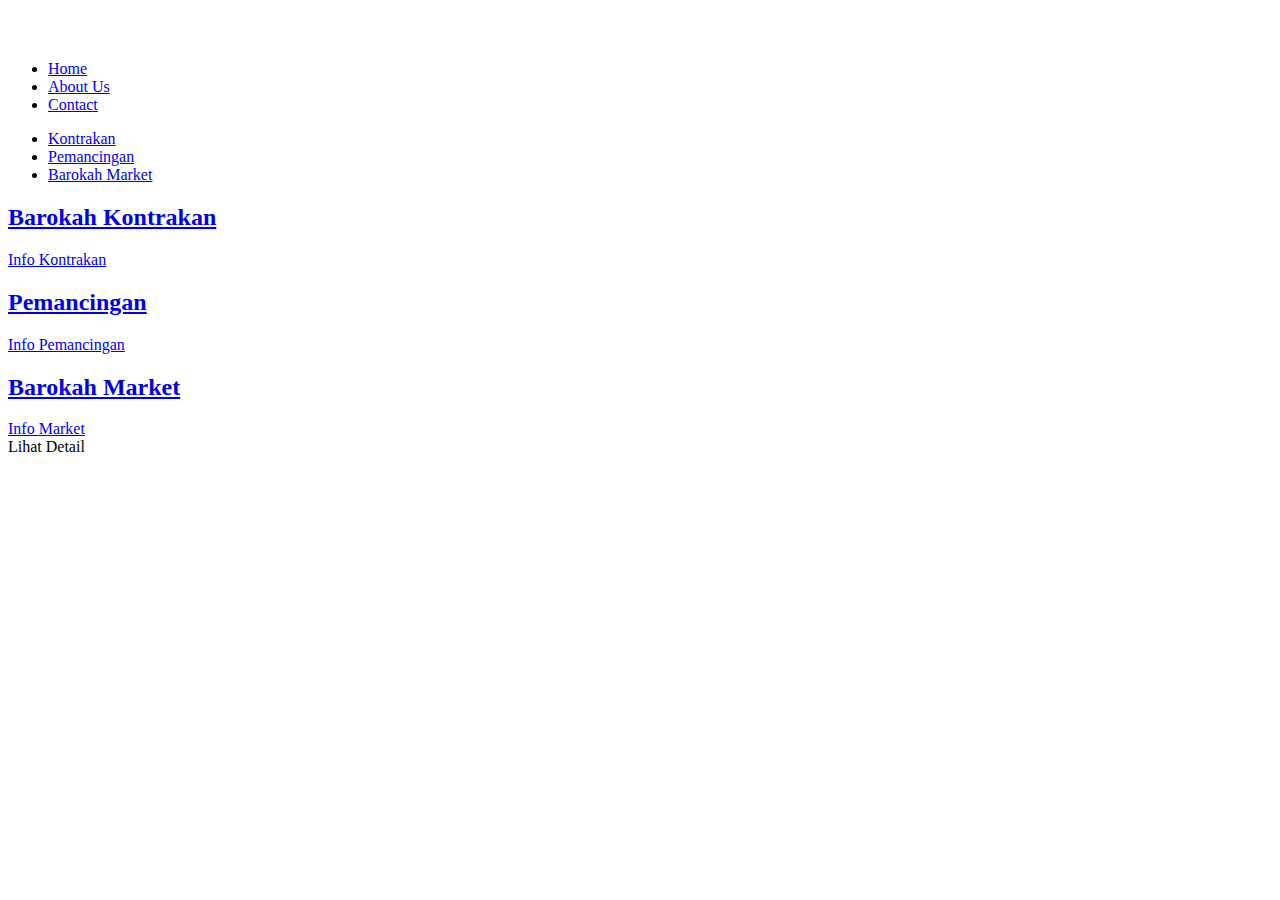
==== index.html @ 00d911ad "Update index.html" ====
<!DOCTYPE html>
<html lang="en">

<head>
  <title>Barokah Home</title>
  <meta charset="UTF-8">
  <meta name="description" content="Barokah Home">
  <meta name="keywords" content="Kontrakan, Sembako, Pemancingan">
  <meta name="viewport" content="width=device-width, initial-scale=1.0">

  <!-- Stylesheets -->
  <link rel="stylesheet" href="css/style.css" />

  <!--[if lt IE 9]>
  	  <script src="https://oss.maxcdn.com/html5shiv/3.7.2/html5shiv.min.js"></script>
  	  <script src="https://oss.maxcdn.com/respond/1.4.2/respond.min.js"></script>
  	<![endif]-->

  <!-- FAVICON  -->
  <link rel="shortcut icon" href="img/favico.png">

  <!-- Font icons -->
  <link rel="stylesheet" href="icon-fonts/fontawesome-5.0.6/css/fontawesome-all.min.css" />
  <link rel="stylesheet" href="icon-fonts/flaticon/flaticon.css" />

  <!-- Google Font -->
  <link href="https://fonts.googleapis.com/css?family=Roboto:300,400,500&display=swap&subset=latin-ext"
    rel="stylesheet">
  <link href="https://fonts.googleapis.com/css?family=Teko:500,600&display=swap&subset=latin-ext" rel="stylesheet">

</head>

<body>

  <!-- preloader -->
  <div class="preloader first">
    <div class="loader">
      <div class="loader-inner"></div>
    </div>
  </div>

  <main>

    <!-- HEADER 
==================================================-->
    <header>
      <a href="index.html" class="logo float-left"><img src="img/logo.png" alt=""> </a>
      <div class="menu float-right"><img src="img/menu.png" alt=""></div>
    </header>

    <!-- RIGHT MENU
==================================================-->
    <div class="right-menu">
      <div class="close-icon"></div>
      <nav>
        <ul>
          <li><a data-type="ajax-load" href="index.html">Home</a></li>
          <li><a data-type="ajax-load" href="about.html">About Us</a></li>
          <li><a data-type="ajax-load" href="contact.html">Contact</a></li>
        </ul>
      </nav>
    </div>


    <!-- ALL PROJECT
==================================================-->
    <div class="all-projects">
      <div class="close-icon"></div>
      <div class="container">
        <ul>
          <li><a data-type="ajax-load" href="kontrakan.html">Kontrakan</a><img src="img/works/work-1/home.png" alt="">
          </li>
          <li><a data-type="ajax-load" href="pemancingan.html">Pemancingan</a><img
              src="img/works/work-2/img_mancing_1.png" alt=""></li>
          <li><a data-type="ajax-load" href="market.html">Barokah Market</a><img src="img/works/work-3/market_1.png"
              alt=""></li>
      </div>
    </div>


    <!-- SLIDER
==================================================-->
    <div class="ws-pages">
      <div class="ws-bgs">
        <div class="ws-bg"></div>
        <div class="ws-bg"></div>
        <div class="ws-bg"></div>
      </div>
      <div class="ws-text">
        <a data-type="ajax-load" href="kontrakan.html" class="slider-text-heading">
          <h2 class="title">Barokah Kontrakan</h2>
          <span class="number">Info Kontrakan</span>
        </a>
        <a data-type="ajax-load" href="pemancingan.html" class="slider-text-heading">
          <h2 class="title">Pemancingan</h2>
          <span class="number">Info Pemancingan</span>
        </a>
        <a data-type="ajax-load" href="market.html" class="slider-text-heading">
          <h2 class="title">Barokah Market</h2>
          <span class="number">Info Market</span>
        </a>
      </div>
    </div>

    <!-- BOTTOM CONTROLS
==================================================-->
    <div class="slider-bottom">
      <!-- Navigation -->
      <div class="navigate float-left">
        <a class="next"><i class="fas fa-chevron-up"></i></a>
        <a class="prev"><i class="fas fa-chevron-down"></i></a>
      </div>
      <!-- See All -->
      <div class="see-all">Lihat Detail </div>

    </div>



  </main>
  <!-- Javascripts -->
  <script src="js/jquery-2.1.4.min.js"></script>
  <script src="js/plugins.js"></script>
  <script src="js/main.js"></script>

</body>

</html>
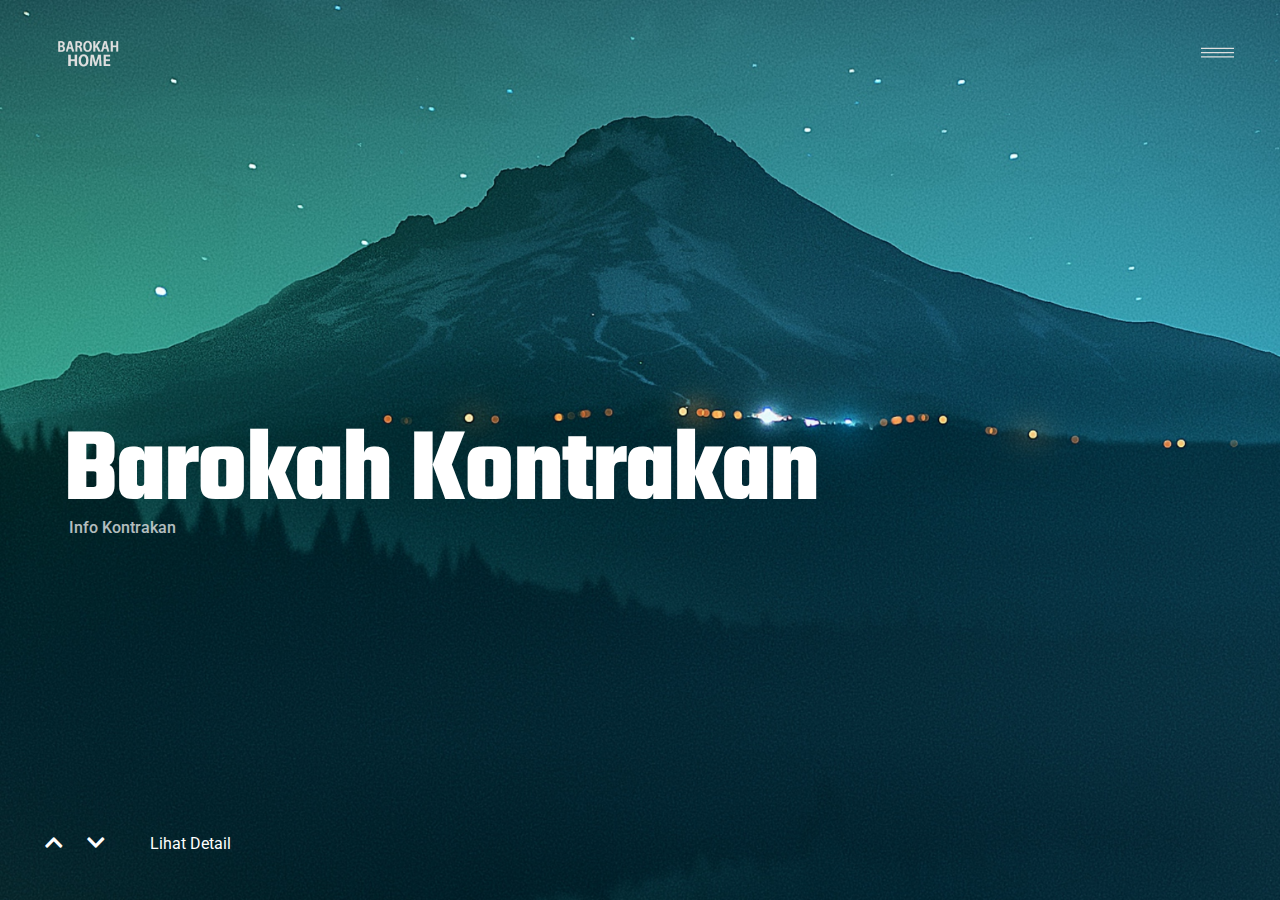
==== commit 291703c4: "first commit" ====
--- a/index.html
+++ b/index.html
@@ -4,8 +4,8 @@
 <head>
   <title>Barokah Home</title>
   <meta charset="UTF-8">
-  <meta name="description" content="Barokah Home">
-  <meta name="keywords" content="Kontrakan, Sembako, Pemancingan">
+  <meta name="description" content="Portfolio Template">
+  <meta name="keywords" content="personal, portfolio">
   <meta name="viewport" content="width=device-width, initial-scale=1.0">
 
   <!-- Stylesheets -->
@@ -125,4 +125,4 @@
 
 </body>
 
-</html>
+</html>--- a/css/style.css
+++ b/css/style.css
@@ -0,0 +1,1685 @@
+/* --------------------------------- */
+/* Css Styles                        */
+/*---------------------------------- */
+
+/**
+    Cenky  - Portfolio Template 
+    Author : Soonlabs
+    Copyright 2019
+
+
+/* Table of Content
+==================================================
+
+    1. Body and Core Css
+    2. Home Page
+    3. About Page
+    4. Portfolio List
+    5. News Page
+    6. Contact Page
+    7. Responsive
+*/
+
+@import url("margins.css");
+@import url("reset.css");
+@import url("assets.css");
+
+/*------------------------ 1 Body and Core Css ------------------------*/
+
+body {
+  font-family: 'Roboto', sans-serif;
+  background: #141414;
+  overflow-x: hidden;
+}
+
+p {
+  color: #fff;
+  font-weight: 400;
+}
+
+
+
+.box-animation {
+  opacity: 0.01;
+  -webkit-transition: translateY(80px);
+  transform: translateY(80px);
+  transform-origin: 50% 0;
+  will-change: transform;
+}
+
+.box-animation.has-scale {
+  opacity: 0.0001;
+  -webkit-transition: translateY(120px) scaleY(1.5);
+  transform: translateY(120px) scaleY(1.5);
+  transform-origin: 50% 0;
+  will-change: transform;
+}
+
+.text-animation span {
+  display: inline-block;
+  overflow: hidden;
+}
+
+.text-animation span>span {
+  display: inline-block;
+  margin: 0 !important;
+  line-height: 40px;
+  height: 40px;
+  opacity: 0;
+  -webkit-transform: translateY(60px);
+  transform: translateY(60px);
+}
+
+h1.text-animation span,
+h1.text-animation span>span {
+  line-height: 60px;
+  height: 60px;
+  margin-right: 12px;
+}
+
+h2.text-animation span,
+h2.text-animation span>span {
+  line-height: 40px;
+  height: 40px;
+  margin-right: 10px;
+}
+
+h3.text-animation span,
+h3.text-animation span>span {
+  line-height: 32px;
+  height: 32px;
+  margin-right: 8px;
+}
+
+h4.text-animation span,
+h4.text-animation span>span {
+  line-height: 28px;
+  height: 28px;
+  margin-right: 7px;
+}
+
+h5.text-animation span,
+h5.text-animation span>span {
+  line-height: 20px;
+  height: 20px;
+  margin-right: 6px;
+}
+
+h6.text-animation span,
+h6.text-animation span>span {
+  line-height: 16px;
+  height: 16px;
+  margin-right: 5px;
+}
+
+
+h1.text-animation span,
+h1.text-animation span>span {
+  line-height: 50px;
+  height: 50px;
+  margin-right: 12px;
+}
+
+h2.text-animation span,
+h2.text-animation span>span {
+  line-height: 40px;
+  height: 40px;
+  margin-right: 10px;
+}
+
+p.text-animation span,
+p.text-animation span>span {
+  line-height: 32px;
+  height: 30px;
+  margin-right: 10px;
+}
+
+
+
+main {
+  overflow: hidden;
+  width: 100%;
+}
+
+.logo img {
+  max-height: 28px;
+}
+
+.page-effect {
+  width: 0%;
+  height: 100vh;
+  right: 0;
+  background: #000;
+  position: fixed;
+  z-index: 100;
+}
+
+header {
+  width: 100%;
+  position: fixed;
+  top: 0;
+  z-index: 10;
+  padding: 40px 45px;
+}
+
+.slider-bottom {
+  width: 100%;
+  position: absolute;
+  bottom: 0;
+  z-index: 10;
+  padding: 40px 45px;
+}
+
+.slider-bottom .navigate a {
+  color: #fff;
+  font-size: 20px;
+  cursor: pointer;
+}
+
+.slider-bottom .navigate a.next {
+  margin-right: 20px;
+}
+
+.slider-bottom .navigate a:hover {
+  opacity: .5;
+  color: #fff;
+  transition: all ease 0.3s;
+  -webkit-transition: all ease 0.3s;
+  -moz-transition: all ease 0.3s;
+}
+
+.slider-bottom .see-all {
+  color: #fff;
+  font-size: 16px;
+  float: left;
+  margin-left: 45px;
+  cursor: pointer;
+  line-height: 32px;
+}
+
+.all-projects {
+  visibility: hidden;
+  opacity: 0;
+  width: 100%;
+  height: 100%;
+  background: url(../img/bg.png);
+  position: fixed;
+  z-index: 12;
+  top: 0;
+  left: 0;
+  transition: all ease 0.3s;
+  -webkit-transition: all ease 0.3s;
+  -moz-transition: all ease 0.3s;
+}
+
+.all-projects.active {
+  visibility: visible;
+  position: absolute;
+  opacity: 1;
+  transition: all ease 0.3s;
+  -webkit-transition: all ease 0.3s;
+  -moz-transition: all ease 0.3s;
+}
+
+.all-projects .close-icon {
+  position: fixed;
+}
+
+.all-projects ul {
+  margin: 120px 0 90px;
+}
+
+.all-projects ul li {
+  list-style: none;
+}
+
+.all-projects ul li a {
+  color: #fff;
+  font-size: 56px;
+  line-height: 84px;
+  opacity: .5;
+  display: inline-block;
+  width: 100%;
+  font-family: 'Teko', sans-serif;
+}
+
+.all-projects ul li img {
+  opacity: 0;
+  right: 20%;
+  top: 11%;
+  visibility: hidden;
+  position: fixed;
+  max-height: 400px;
+  z-index: -1;
+  transition: all ease 0.3s;
+  -webkit-transition: all ease 0.3s;
+  -moz-transition: all ease 0.3s;
+}
+
+.all-projects ul li a:hover+img {
+  opacity: 1;
+  visibility: visible;
+  transition: all ease 0.3s;
+  -webkit-transition: all ease 0.3s;
+  -moz-transition: all ease 0.3s;
+}
+
+.all-projects ul li a:hover {
+  transition: all ease 0.3s;
+  -webkit-transition: all ease 0.3s;
+  -moz-transition: all ease 0.3s;
+  opacity: 1;
+}
+
+.social a {
+  color: #fff;
+  margin-right: 24px;
+}
+
+.social a:hover {
+  display: inline-block;
+  transform: rotate(360deg);
+  -webkit-transform: rotate(360deg);
+  -moz-transform: rotate(360deg);
+  transition: all ease 0.5s;
+  -webkit-transition: all ease 0.5s;
+  -moz-transition: all ease 0.5s;
+}
+
+header .menu {
+  cursor: pointer;
+}
+
+
+.right-menu.active {
+  transform: translateX(1%);
+  visibility: visible;
+}
+
+.right-menu {
+  background: #000;
+  height: 100vh;
+  width: 30%;
+  position: fixed;
+  right: 0;
+  top: 0;
+  z-index: 11;
+  transform: translateX(100%);
+  -webkit-transform: translateX(100%);
+  -moz-transform: translateX(100%);
+  transition: all ease 0.5s;
+  -webkit-transition: all ease 0.5s;
+  -moz-transition: all ease 0.5s;
+  display: table;
+  visibility: hidden;
+  text-align: left;
+}
+
+.close-icon {
+  width: 16px;
+  height: 16px;
+  position: absolute;
+  top: 44px;
+  right: 50px;
+  background: url(../img/close.png) no-repeat;
+  cursor: pointer;
+  background-size: 100%;
+}
+
+.right-menu .social {
+  position: absolute;
+  bottom: 40px;
+  right: 30px;
+}
+
+.right-menu .close-icon:hover {
+  opacity: .5;
+  transition: all ease 0.5s;
+  -webkit-transition: all ease 0.5s;
+  -moz-transition: all ease 0.5s;
+}
+
+.right-menu nav {
+  display: table-cell;
+  vertical-align: middle;
+  text-align: right;
+  padding-right: 50px;
+}
+
+.right-menu nav ul li a {
+  color: #fff;
+  font-size: 30px;
+  font-weight: 900;
+}
+
+.right-menu nav ul li a:hover {
+  opacity: .6;
+  transition: all ease 0.5s;
+  -webkit-transition: all ease 0.5s;
+  -moz-transition: all ease 0.5s;
+}
+
+.right-menu nav ul li>ul {
+  display: none;
+}
+
+.right-menu nav ul li>ul li a {
+  font-size: 14px;
+  font-weight: 400;
+}
+
+.right-menu nav ul li.hassub i {
+  color: #fff;
+  margin-right: 13px;
+  cursor: pointer;
+}
+
+.right-menu nav ul li.hassub i:hover {
+  opacity: .6;
+  transition: all ease 0.5s;
+  -webkit-transition: all ease 0.5s;
+  -moz-transition: all ease 0.5s;
+}
+
+
+.ws-pages {
+  overflow: hidden;
+  position: relative;
+  height: 100vh;
+}
+
+.ws-bgs {
+  position: relative;
+  height: 100%;
+}
+
+.ws-bg {
+  display: flex;
+  height: 100%;
+  background-size: cover;
+  background-position: center center;
+}
+
+.ws-pages.s--ready .ws-bg {
+  background: none;
+}
+
+.ws-bg__part {
+  overflow: hidden;
+  position: relative;
+  height: 100%;
+  cursor: -webkit-grab;
+  cursor: grab;
+  -webkit-user-select: none;
+  -moz-user-select: none;
+  -ms-user-select: none;
+  user-select: none;
+}
+
+.ws-bg__part-inner {
+  position: absolute;
+  top: 0;
+  width: 100vw;
+  height: 100%;
+  background-size: cover;
+  background-position: center center;
+}
+
+.ws-bg:nth-child(1) {
+  background-image: url(../img/works/work-1/kontrakan.png);
+}
+
+.ws-bg:nth-child(1) .ws-bg__part-inner {
+  background-image: url(../img/works/work-1/kontrakan.png);
+}
+
+.ws-bg:nth-child(2) {
+  background-image: url(../img/works/work-2/pemancingan.png);
+}
+
+.ws-bg:nth-child(2) .ws-bg__part-inner {
+  background-image: url(../img/works/work-2/pemancingan.png);
+}
+
+.ws-bg:nth-child(3) {
+  background-image: url(../img/works/work-3/market_img.png);
+}
+
+.ws-bg:nth-child(3) .ws-bg__part-inner {
+  background-image: url(../img/works/work-3/market_img.png);
+}
+
+.ws-text {
+  overflow: hidden;
+  position: absolute;
+  left: 5%;
+  top: 50%;
+  height: 110px;
+  margin-top: -25px;
+}
+
+.slider-text-heading {
+  justify-content: space-between;
+  height: 100%;
+  overflow: hidden;
+  padding-top: 7px;
+  display: block;
+}
+
+.slider-text-heading .title {
+  font-family: 'Teko', sans-serif;
+  display: flex;
+  justify-content: space-between;
+  font-size: 105px;
+  padding-top: 0px;
+  line-height: 84px;
+  font-weight: 700;
+  letter-spacing: -2px;
+  color: #fff;
+  margin-bottom: 0;
+}
+
+.slider-text-heading .category {
+  font-size: 16px;
+  display: block;
+  font-weight: 500;
+  margin-bottom: 5px;
+}
+
+.slider-text-heading .number {
+  font-size: 16px;
+  display: block;
+  font-weight: 500;
+  margin-bottom: 5px;
+  margin-left: 5px;
+  opacity: .7;
+  color: #fff;
+}
+
+
+
+/*------------------------ About ------------------------*/
+
+.subpage {
+  padding: 120px 0 0;
+}
+
+.page-title {
+  font-size: 60px;
+  color: #fff;
+  font-weight: 500;
+  font-family: 'Teko', sans-serif;
+}
+
+.subtext {
+  font-size: 28px;
+  font-weight: 600;
+  color: #fff;
+  line-height: 42px;
+}
+
+
+.subtitle {
+  font-size: 30px;
+  font-weight: 600;
+  color: #fff;
+  font-family: 'Teko', sans-serif;
+}
+
+
+.services .service {
+  text-align: center;
+  padding: 45px;
+  border-bottom: 3px solid rgba(255, 255, 255, 0);
+}
+
+.services .service:hover {
+  border-bottom: 3px solid #fff;
+  transition: all ease 0.5s;
+  -webkit-transition: all ease 0.5s;
+  -moz-transition: all ease 0.5s;
+}
+
+.services .service i:before {
+  color: #fff;
+  font-size: 70px;
+  margin-left: 0px;
+}
+
+.services .service h2 {
+  color: #fff;
+  font-size: 24px;
+  font-family: 'Teko', sans-serif;
+  margin-top: 10px;
+}
+
+.services .service p {
+  color: #757575;
+  font-size: 15px;
+  font-weight: 400;
+}
+
+.testimonials .item p {
+  color: #fff;
+  font-size: 18px;
+}
+
+.testimonials .item span {
+  color: #fff;
+  opacity: .7;
+  font-size: 15px;
+  margin-bottom: 30px;
+}
+
+
+.owl-theme .owl-nav.disabled+.owl-dots {
+  margin-top: 30px;
+  text-align: left;
+}
+
+.services {
+  background: #000;
+  -webkit-box-shadow: 0px 50px 70px -40px rgba(0, 0, 0, 0.95);
+  box-shadow: 0px 50px 70px -40px rgba(0, 0, 0, 0.95);
+}
+
+.owl-theme .owl-dots .owl-dot span {
+  width: 8px;
+  height: 8px;
+  border-radius: 0;
+  outline: 0;
+}
+
+.owl-theme .owl-dots .owl-dot {
+  outline: 0;
+}
+
+.clients .client img {
+  width: 100%;
+}
+
+footer {
+  width: 100%;
+  padding: 90px 60px;
+}
+
+footer .copyright {
+  font-size: 15px;
+  color: #fff;
+}
+
+footer .social a {
+  font-size: 14px;
+}
+
+footer .back-top {
+  color: #fff !important;
+  margin-right: 45px;
+  font-size: 15px;
+  cursor: pointer;
+}
+
+footer .back-top:hover {
+  opacity: .5;
+  transition: all ease 0.5s;
+  -webkit-transition: all ease 0.5s;
+  -moz-transition: all ease 0.5s;
+}
+
+footer .back-top p,
+footer .back-top i {
+  float: left;
+}
+
+footer .back-top i {
+  margin-right: 15px;
+  line-height: 27px;
+}
+
+
+/*------------------------ Contact ------------------------*/
+
+.contact-map {
+  width: 100%;
+}
+
+.contact-map iframe {
+  width: 100%;
+}
+
+.getintouch .contact-info .info i,
+.getintouch .contact-info .info a,
+.getintouch .contact-info .info p {
+  color: #fff;
+  display: block;
+}
+
+.getintouch .contact-info .info i {
+  font-size: 26px;
+  margin-bottom: 20px;
+}
+
+.getintouch .contact-info .info p {
+  font-size: 14px;
+  margin-top: 6px;
+  opacity: .6;
+  font-weight: 300;
+}
+
+.getintouch .contact-info .info a {
+  font-size: 15px;
+}
+
+
+.getintouch .contact-info .info p.text {
+  opacity: 1;
+  font-weight: 500;
+  font-size: 15px;
+}
+
+.form-inp {
+  border: 0;
+  background: none;
+  border-bottom: solid 1px #8c8c8c;
+  width: 100%;
+  margin-bottom: 60px;
+  font-size: 15px;
+  line-height: 45px;
+}
+
+.contact-form textarea {
+  border: 0;
+  background: none;
+  border-bottom: solid 1px #8c8c8c;
+  width: 100%;
+  color: rgb(252, 239, 239);
+  font-size: 15px;
+}
+
+.form-inp:focus,
+.contact-form textarea:focus {
+  border-bottom: solid 2px #fff;
+}
+
+textarea::placeholder,
+.form-inp::placeholder {
+  color: #fff;
+  font-family: 'Roboto', sans-serif;
+}
+
+.site-btn {
+  border-radius: 3px;
+  padding: 11px 35px;
+  font-size: 15px;
+  font-weight: 400;
+  font-family: 'Roboto', sans-serif;
+  cursor: pointer;
+  border: 0;
+}
+
+.site-btn:hover {
+  background: #e4e4e4;
+}
+
+.site-btn:focus {
+  outline: 0;
+}
+
+.page-container {
+  visibility: hidden;
+  height: 100vh;
+  width: 100%;
+  left: 0px;
+  position: fixed;
+  top: 0;
+  z-index: 100;
+  -webkit-transform: scale(1.00);
+  transform: scale(1.00);
+}
+
+.page-wrapper {
+  cursor: pointer;
+  position: absolute;
+  height: 100vh;
+  width: 100%;
+  top: 0;
+  left: 0px;
+  position: fixed;
+  background-position: center center;
+  background-size: cover;
+  background-repeat: no-repeat;
+}
+
+.above {
+  position: fixed;
+  left: 0;
+  top: 0;
+  z-index: 100;
+}
+
+
+
+
+/*------------------------ Portfolio ------------------------*/
+
+.portfolio-hero {
+  position: relative;
+  z-index: 1;
+}
+
+.portfolio-hero .image {
+  width: 100%;
+  height: 100vh;
+  background-size: cover;
+}
+
+.hero-content {
+  position: absolute;
+  z-index: 10;
+  width: 100%;
+  height: 100vh;
+  text-align: center;
+  left: 0;
+  top: 0;
+  display: table;
+}
+
+.inner {
+  display: table-cell;
+  vertical-align: middle;
+}
+
+.portfolio-hero .hero-content .title {
+  color: #fff;
+  font-size: 100px;
+  line-height: 60px;
+  font-weight: 700;
+  font-family: 'Teko', sans-serif;
+}
+
+.portfolio-hero .hero-content .category {
+  color: #fff;
+  font-size: 15px;
+  font-weight: 400;
+}
+
+.subpage.portfolio-details .page-title {
+  font-size: 50px;
+  height: 55px;
+}
+
+.subpage.portfolio-details .subtext {
+  font-size: 25px;
+}
+
+.down-icon {
+  margin-top: 60px;
+  width: 100px;
+  height: 100px;
+  display: inline-flex;
+  position: relative;
+  justify-content: center;
+  align-items: center;
+  bottom: 0;
+  position: absolute;
+  left: 0;
+  right: 0;
+  margin: 0 auto 90px;
+  z-index: 100;
+  cursor: pointer;
+}
+
+svg #wheel {
+  animation: scroll ease 2s infinite;
+}
+
+
+@keyframes scroll {
+  0% {
+    transform: translateY(0);
+  }
+
+  30% {
+    transform: translateY(60px);
+  }
+}
+
+.portfolio-carousel .owl-nav.disabled+.owl-dots {
+  text-align: center;
+}
+
+p.text {
+  font-size: 18px;
+  line-height: 29px;
+}
+
+.next-link {
+  text-decoration: none;
+  overflow: hidden;
+  height: 54px;
+  display: inline-block;
+}
+
+.next-link .nav-title {
+  color: #fff;
+  font-size: 33px;
+  font-weight: 600;
+}
+
+.next-link .next-title {
+  color: #fff;
+  font-size: 30px;
+  font-weight: 600;
+}
+
+.next-link .next-title,
+.next-link .nav-title {
+  transform: translateY(0);
+  -webkit-transform: translateY(0);
+  transition: all ease 0.2s;
+  -webkit-transition: all ease 0.2s;
+}
+
+.next-link:hover .next-title,
+.next-link:hover .nav-title {
+  transform: translateY(-100%);
+  -webkit-transform: translateY(-100%);
+  transition: all ease 0.2s;
+  -webkit-transition: all ease 0.2s;
+}
+
+.navigation {
+  border-bottom: 1px solid #404040;
+  border-top: 1px solid #2f2e2e;
+  padding: 36px 0 30px 0;
+}
+
+.navigation .next-title {
+  font-family: 'Teko', sans-serif;
+  font-size: 38px;
+  line-height: 45px;
+}
+
+.portfolio-image img {
+  width: 100%;
+}
+
+.lightbox-gallery .image {
+  margin-bottom: 30px;
+  display: block;
+  overflow: hidden;
+  transition: all ease 0.4s;
+  -webkit-transition: all ease 0.4s;
+  -moz-transition: all ease 0.4s;
+}
+
+.lightbox-gal0lery .col.lg-12 .image {
+  margin-bottom: 30px;
+}
+
+.lightbox-gallery .image img {
+  width: 100%;
+  transition: all ease 0.4s;
+  -webkit-transition: all ease 0.4s;
+  -moz-transition: all ease 0.4s;
+}
+
+.lightbox:hover img {
+  transform: scale(1.13);
+  transition: all ease 0.4s;
+  -webkit-transition: all ease 0.4s;
+  -moz-transition: all ease 0.4s;
+}
+
+
+/* Preloader */
+
+.preloader.first {
+  background: #000;
+  z-index: 100;
+}
+
+.preloader {
+  display: block;
+  top: 0;
+  left: 0;
+  right: 0;
+  bottom: 0;
+  z-index: 99;
+  position: fixed;
+}
+
+.preloader .loader {
+  position: absolute;
+  width: 30px;
+  height: 30px;
+  border: 4px solid #fff;
+  -o-animation: loader 2s infinite ease;
+  -ms-animation: loader 2s infinite ease;
+  -moz-animation: loader 2s infinite ease;
+  -webkit-animation: loader 2s infinite ease;
+  animation: loader 2s infinite ease;
+  left: 0;
+  right: 0;
+  top: 0;
+  bottom: 0;
+  margin: auto;
+}
+
+.preloader .loader .loader-inner {
+  display: inline-block;
+  width: 100%;
+  vertical-align: top;
+  background-color: #fff;
+  -o-animation: loader-inner 2s infinite ease-in;
+  -ms-animation: loader-inner 2s infinite ease-in;
+  -moz-animation: loader-inner 2s infinite ease-in;
+  -webkit-animation: loader-inner 2s infinite ease-in;
+  animation: loader-inner 2s infinite ease-in;
+}
+
+@keyframes loader {
+  0% {
+    transform: rotate(0deg);
+  }
+
+  25% {
+    transform: rotate(180deg);
+  }
+
+  50% {
+    transform: rotate(180deg);
+  }
+
+  75% {
+    transform: rotate(360deg);
+  }
+
+  100% {
+    transform: rotate(360deg);
+  }
+}
+
+@keyframes loader-inner {
+  0% {
+    height: 0%;
+  }
+
+  25% {
+    height: 0%;
+  }
+
+  50% {
+    height: 100%;
+  }
+
+  75% {
+    height: 100%;
+  }
+
+  100% {
+    height: 0%;
+  }
+}
+
+
+/*------------------------ News ------------------------*/
+
+
+.news-posts {
+  padding: 60px 0;
+}
+
+.news {
+  margin-bottom: 120px;
+  width: 100%;
+  transition: all ease 0.3s;
+  -webkit-transition: all ease 0.3s;
+  -moz-transition: all ease 0.3s;
+}
+
+.sticky {
+
+  background: #252525;
+  padding-bottom: 60px;
+}
+
+.sticky:before {
+  content: '\f08d';
+  font-family: 'Font Awesome 5 free';
+  font-weight: bold;
+  color: #fff;
+  position: absolute;
+  background: #000;
+  padding: 25px 30px;
+  font-size: 26px;
+  left: 30px;
+}
+
+.audio:before {
+  content: '\f025';
+  font-family: 'Font Awesome 5 free';
+  font-weight: 900;
+  color: #fff;
+  position: absolute;
+  background: #000;
+  padding: 25px 30px;
+  font-size: 26px;
+  left: 30px;
+}
+
+.video:before {
+  content: '\f04b';
+  font-family: 'Font Awesome 5 free';
+  font-weight: bold;
+  color: #fff;
+  position: absolute;
+  background: #000;
+  padding: 29px 31px;
+  font-size: 26px;
+  left: 30px;
+}
+
+.news-title {
+  color: #fff;
+  font-size: 50px;
+  line-height: 52px;
+  font-weight: 600;
+  letter-spacing: -1px;
+  transition: all ease 0.3s;
+  -webkit-transition: all ease 0.3s;
+  -moz-transition: all ease 0.3s;
+  font-family: 'Teko', sans-serif;
+  margin-top: 10px;
+}
+
+.news .news-title:hover {
+  opacity: .5;
+  transition: all ease 0.3s;
+  -webkit-transition: all ease 0.3s;
+  -moz-transition: all ease 0.3s;
+}
+
+.news.active {
+  opacity: .2;
+  transition: all ease 0.3s;
+  -webkit-transition: all ease 0.3s;
+  -moz-transition: all ease 0.3s;
+}
+
+.news-info {
+  color: #fff;
+  font-size: 15px;
+  margin: 45px 0 0px;
+  display: block;
+  opacity: .7;
+}
+
+.news-article .news-info {
+  margin-bottom: 30px;
+}
+
+.news-images {
+  white-space: nowrap;
+  position: fixed;
+  opacity: 0;
+  visibility: hidden;
+  height: auto;
+  z-index: -1;
+  transition: all ease 0.3s;
+  -webkit-transition: all ease 0.3s;
+  -moz-transition: all ease 0.3s;
+  left: 0;
+  right: 0;
+  margin: 0 auto;
+}
+
+.news-images img {
+  opacity: .7;
+}
+
+.news-images.visible {
+  opacity: 1;
+  visibility: visible;
+  transition: all ease 0.3s;
+  -webkit-transition: all ease 0.3s;
+  -moz-transition: all ease 0.3s;
+}
+
+
+.nav-links {
+  margin: auto;
+  border-top: solid 1px #333333;
+  padding: 80px 0px;
+}
+
+.nav-links ul {
+  padding: 0px;
+  margin: 0px;
+}
+
+.nav-links ul li {
+  display: inline-block;
+  color: #FFFFFF;
+  padding: 0px 10px;
+  font-size: 20px;
+  line-height: 40px;
+  font-weight: 500;
+}
+
+.nav-links ul li .current {
+  font-weight: 700;
+  font-size: 30px;
+  vertical-align: middle;
+}
+
+.nav-links ul li a {
+  color: #FFFFFF;
+  opacity: .5;
+  vertical-align: middle;
+}
+
+.nav-links ul li a:hover {
+  opacity: 1;
+  transition: all ease 0.3s;
+  -webkit-transition: all ease 0.3s;
+  -moz-transition: all ease 0.3s;
+}
+
+.news-article .new-image {
+  width: 100%;
+}
+
+.news-article .news-image img {
+  width: 100%;
+}
+
+.news-article p {
+  font-size: 14px;
+  line-height: 28px;
+  opacity: .8;
+}
+
+.news-article .news-info {
+  margin-top: 5px;
+}
+
+blockquote {
+  color: #000;
+  font-size: 18px;
+  line-height: 30px;
+  margin-bottom: 24px;
+  border-left: 4px #565656 solid;
+  padding: 20px 20px 20px 40px;
+  margin: 30px 0;
+}
+
+blockquote p {
+  opacity: 1 !important;
+}
+
+
+/*Comments*/
+
+.article-comments .comment {
+  border-bottom: solid 1px #383838;
+  padding-bottom: 30px;
+}
+
+.article-comments .comment figure img {
+  width: 100%;
+  border-radius: 2px;
+  -webkit-border-radius: 2px;
+}
+
+.article-comments .comment-content .title {
+  font-weight: 500;
+  font-size: 16px;
+  margin-bottom: 0;
+  color: #fff;
+}
+
+.article-comments .comment-content .date {
+  color: #505050;
+  font-size: 12px;
+}
+
+.article-comments .comment-content p {
+  color: #818080;
+  font-size: 14px;
+  line-height: 24px;
+  font-weight: 400;
+  margin-top: 4px;
+}
+
+.article-comments .comment-content .reply {
+  font-size: 12px;
+  color: #fff;
+  margin-top: 10px;
+  display: inline-block;
+}
+
+.article-comments .comment-content .reply:before {
+  content: "\f3e5";
+  font-family: 'Font Awesome 5 Free';
+  font-weight: bold;
+  margin-right: 7px;
+  font-size: 10.5px;
+}
+
+.article-comments .comment:last-child {
+  border: none;
+}
+
+.article-comments .comment.reply {
+  padding-left: 30px;
+}
+
+.secondtitle {
+  color: #fff;
+  font-size: 25px;
+  font-weight: 600;
+}
+
+/* sidebar */
+
+.widget-title {
+  font-size: 29px;
+  font-weight: 600;
+  color: #fff;
+  font-family: 'Teko', sans-serif;
+}
+
+.widget_recent_entries ul li {
+  list-style: none;
+  border-bottom: solid 1px #464646;
+}
+
+.widget_recent_entries ul li a {
+  border-bottom: 1px solid #2d2d2d;
+  width: 100%;
+  display: block;
+  padding: 15px 0;
+  transition: all ease 0.3s;
+}
+
+.widget_recent_entries ul li:last-child a {
+  border: none;
+}
+
+.widget_recent_entries .title {
+  font-size: 16px;
+  line-height: 23px;
+  color: #989898;
+  padding: 0;
+}
+
+.widget_recent_entries .title:hover {
+  color: #fff;
+  transition: all ease 0.3s;
+}
+
+.widget_recent_entries ul li span {
+  color: #fff;
+  font-size: 12px;
+}
+
+.widget_categories ul li {
+  list-style: none;
+}
+
+.widget_categories ul li a {
+  color: #9a9a9a;
+  font-size: 16px;
+  padding: 3px 0;
+  border-bottom: 1px solid #2d2d2d;
+  display: block;
+  transition: all ease 0.3s;
+  line-height: 36px;
+}
+
+.widget_categories ul li a:hover {
+  color: #fff;
+  transition: all ease 0.3s;
+  -webkit-transition: all ease 0.3s;
+  -moz-transition: all ease 0.3s;
+}
+
+.widget_archive ul li a:hover {
+  color: #fff;
+  transition: all ease 0.3s;
+  -webkit-transition: all ease 0.3s;
+  -moz-transition: all ease 0.3s;
+}
+
+.widget_categories>ul,
+.widget_recent_entries>ul {
+  padding: 0;
+}
+
+.widget_categories ul {
+  margin: 0;
+}
+
+.widget_categories ul li:last-child a {
+  border: none;
+}
+
+a.news-image {
+  width: 100%;
+  margin-bottom: 30px;
+}
+
+.news-image img {
+  width: 100%;
+}
+
+.news-widget_categories {
+  margin-top: 20px;
+}
+
+.news-widget_categories a {
+  color: #fff;
+  font-weight: 600;
+  font-size: 14px;
+  margin-right: 10px;
+}
+
+.news-widget_categories a:last-child {
+  margin-right: 0px;
+}
+
+.news-widget_categories a:hover {
+  opacity: .5;
+  transition: all ease 0.3s;
+  -webkit-transition: all ease 0.3s;
+  -moz-transition: all ease 0.3s;
+}
+
+.sidebar-menu {
+  color: #000;
+  background: #fff;
+  position: fixed;
+  right: 60px;
+  bottom: 60px;
+  padding: 12px 15px;
+  cursor: pointer;
+  z-index: 21;
+}
+
+.sitesidebar {
+  padding-left: 40px;
+}
+
+.widget_archive ul li ul {
+  margin: 0;
+}
+
+.widget_archive ul li {
+  list-style: none;
+  display: -webkit-box;
+  font-size: 12px;
+  line-height: 25px;
+}
+
+.widget_archive ul li a {
+  color: #9a9a9a;
+  font-size: 14px;
+  border-bottom: 1px solid #2d2d2d;
+  display: block;
+  transition: all ease 0.3s;
+}
+
+.widget_archive>ul,
+.widget_recent_entries>ul {
+  padding: 0;
+}
+
+select {
+  width: 60%;
+  font-size: 13px;
+  padding: 0px 15px;
+  background-color: #222222;
+  color: #FFFFFF;
+  height: 40px;
+  border-radius: 0px;
+  border: solid 2px;
+  -webkit-appearance: none;
+  outline: none;
+  background-image: url(../img/select-down.png);
+  background-repeat: no-repeat;
+  background-position: right;
+}
+
+
+
+/*------------------------ Responsive ------------------------*/
+
+
+@media screen and (min-width: 1025px) {
+
+  #smooth-scroll {
+    position: fixed;
+    top: 0;
+    right: 0;
+    bottom: 0;
+    left: 0;
+    z-index: 1;
+  }
+
+  .scrollbar-track {
+    background: transparent !important;
+  }
+
+}
+
+@media all and (device-width: 768px) and (device-height: 1024px) and (orientation:portrait) {
+  .ws-pages {
+    height: 1024px;
+  }
+}
+
+/* iPad with landscape orientation. */
+@media all and (device-width: 768px) and (device-height: 1024px) and (orientation:landscape) {
+  .ws-pages {
+    height: 768px;
+  }
+}
+
+/* iPhone 5 */
+@media screen and (device-aspect-ratio: 40/71) {
+  .ws-pages {
+    height: 500px;
+  }
+}
+
+@media screen and (max-width: 1024px) {
+
+
+  header,
+  .slider-bottom {
+    padding: 30px;
+  }
+
+  .right-menu {
+    width: 36%;
+  }
+
+  .all-projects ul li a {
+    text-align: center;
+  }
+
+  .news-title {
+    font-size: 40px;
+    line-height: 60px;
+  }
+
+  .news-info {
+    margin-top: 20px;
+  }
+
+
+}
+
+
+
+@media screen and (max-width: 768px) {
+
+  .news-title {
+    font-size: 30px;
+    line-height: 50px;
+  }
+
+  .news-posts {
+    padding: 30px 0;
+  }
+
+  .comment.reply {
+    padding-left: 0 !important;
+  }
+
+  .comment figure img {
+    display: none;
+  }
+
+  .news-article {
+    padding: 0 15px;
+  }
+
+}
+
+
+@media screen and (max-width: 580px) {
+
+  header,
+  .slider-bottom {
+    padding: 20px;
+  }
+
+
+  .slider-text-heading .title {
+    font-size: 45px;
+    line-height: 44px;
+  }
+
+  .slider-text-heading .number {
+    font-size: 12px;
+  }
+
+  .slider-bottom .social,
+  footer .social {
+    display: none;
+  }
+
+  .slider-bottom .see-all {
+    float: right;
+  }
+
+  .all-projects ul li a {
+    font-size: 40px;
+    line-height: 70px;
+  }
+
+  .right-menu {
+    width: 82%;
+  }
+
+  .right-menu nav ul li a {
+    font-size: 24px;
+  }
+
+  .portfolio-hero .hero-content .title {
+    font-size: 36px;
+    line-height: 29px;
+  }
+
+  .down-icon {
+    margin: 0 auto 30px;
+  }
+
+  .subpage {
+    padding: 80px 15px 0;
+  }
+
+
+  .next-link {
+    height: 34px;
+  }
+
+  .next-link .nav-title {
+    font-size: 23px;
+  }
+
+  .navigation {
+    padding: 26px 0 20px 0;
+  }
+
+  footer {
+    padding: 30px;
+  }
+
+  .ws-pages {
+    height: 88vh;
+  }
+
+  .page-title {
+    font-size: 40px !important;
+  }
+
+  .subtext {
+    font-size: 18px !important;
+    line-height: 10px;
+    margin-top: 0;
+  }
+
+  .contact-map.top_90 {
+    margin-top: 30px;
+  }
+
+  .getintouch {
+    margin-top: 60px;
+  }
+
+  footer {
+    padding: 60px 17px 15px;
+    display: inline-block;
+  }
+
+  footer .back-top {
+    display: inline-block;
+    margin-bottom: 5px;
+    height: 26px;
+  }
+
+  footer .copyright {
+    float: none;
+    display: inline-block;
+  }
+
+  .all-projects ul {
+    margin: 80px 0 90px;
+  }
+
+  .all-projects ul li a {
+    font-size: 30px;
+    line-height: 60px;
+  }
+
+  .close-icon {
+    top: 24px;
+    right: 30px;
+  }
+
+  .news-title {
+    font-size: 24px;
+    line-height: 30px;
+    letter-spacing: 0px;
+  }
+
+  .news {
+    margin-bottom: 50px;
+    padding: 0 20px;
+  }
+
+
+}--- a/icon-fonts/flaticon/flaticon.css
+++ b/icon-fonts/flaticon/flaticon.css
@@ -0,0 +1,37 @@
+	/*
+  	Flaticon icon font: Flaticon
+  	Creation date: 22/01/2020 19:33
+  	*/
+
+@font-face {
+  font-family: "Flaticon";
+  src: url("./Flaticon.eot");
+  src: url("./Flaticon.eot?#iefix") format("embedded-opentype"),
+       url("./Flaticon.woff2") format("woff2"),
+       url("./Flaticon.woff") format("woff"),
+       url("./Flaticon.ttf") format("truetype"),
+       url("./Flaticon.svg#Flaticon") format("svg");
+  font-weight: normal;
+  font-style: normal;
+}
+
+@media screen and (-webkit-min-device-pixel-ratio:0) {
+  @font-face {
+    font-family: "Flaticon";
+    src: url("./Flaticon.svg#Flaticon") format("svg");
+  }
+}
+
+[class^="flaticon-"]:before, [class*=" flaticon-"]:before,
+[class^="flaticon-"]:after, [class*=" flaticon-"]:after {   
+  font-family: Flaticon;
+        font-size: 20px;
+font-style: normal;
+margin-left: 20px;
+}
+
+.flaticon-money:before { content: "\f100"; }
+.flaticon-laughter-boy-face:before { content: "\f101"; }
+.flaticon-support:before { content: "\f102"; }
+.flaticon-user:before { content: "\f103"; }
+.flaticon-shopping-cart:before { content: "\f104"; }